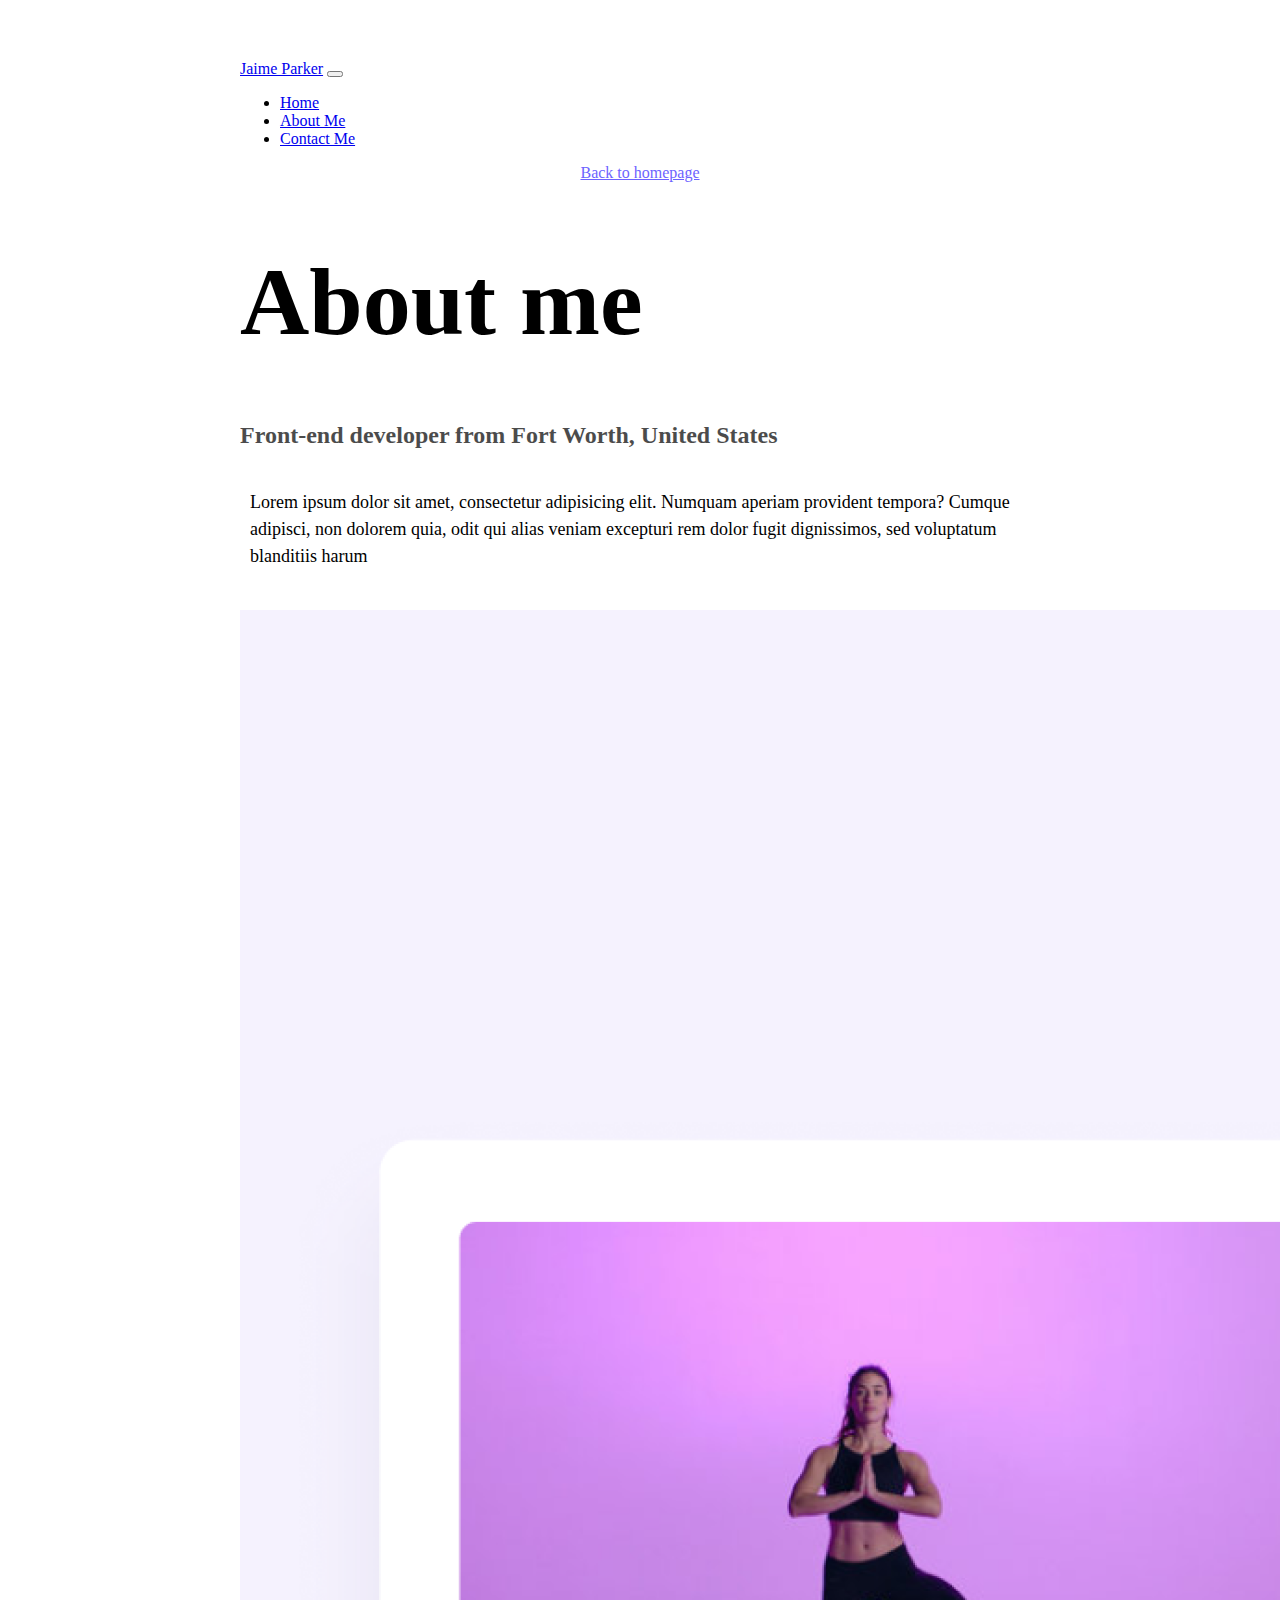
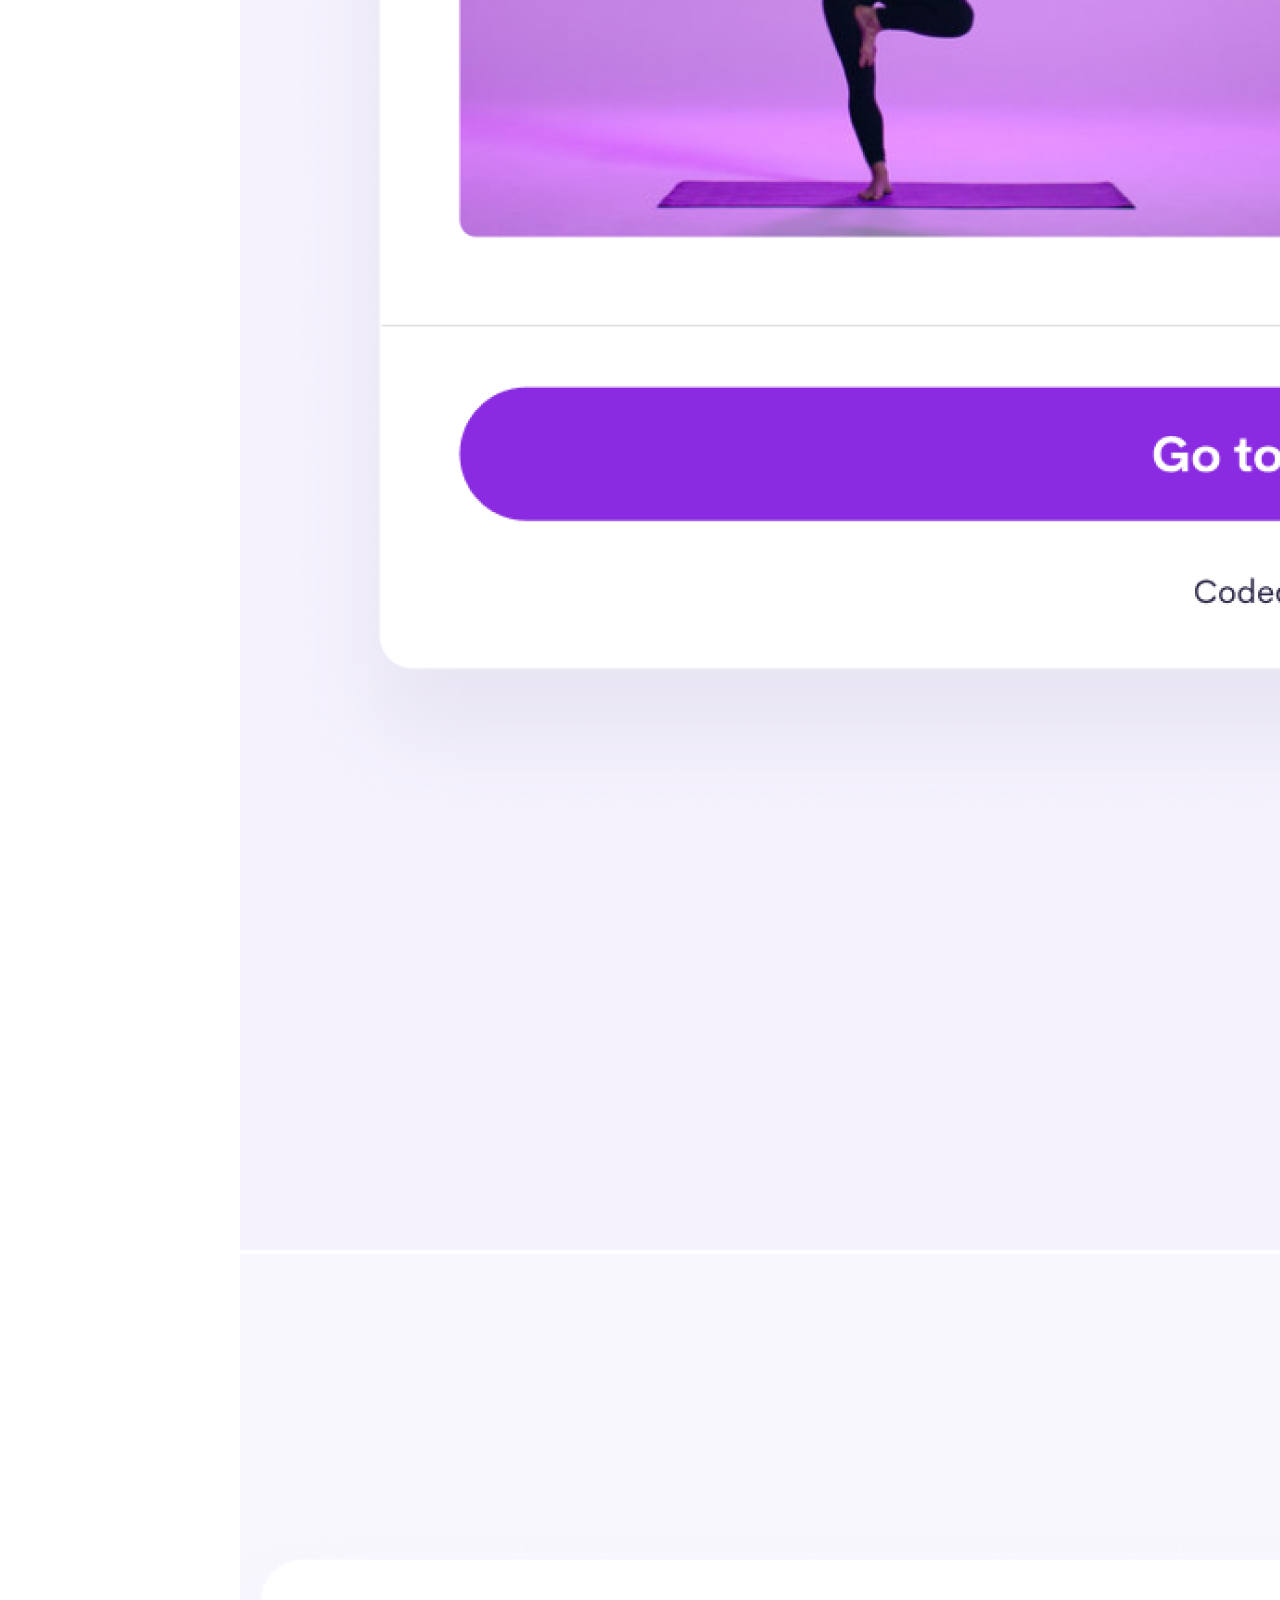
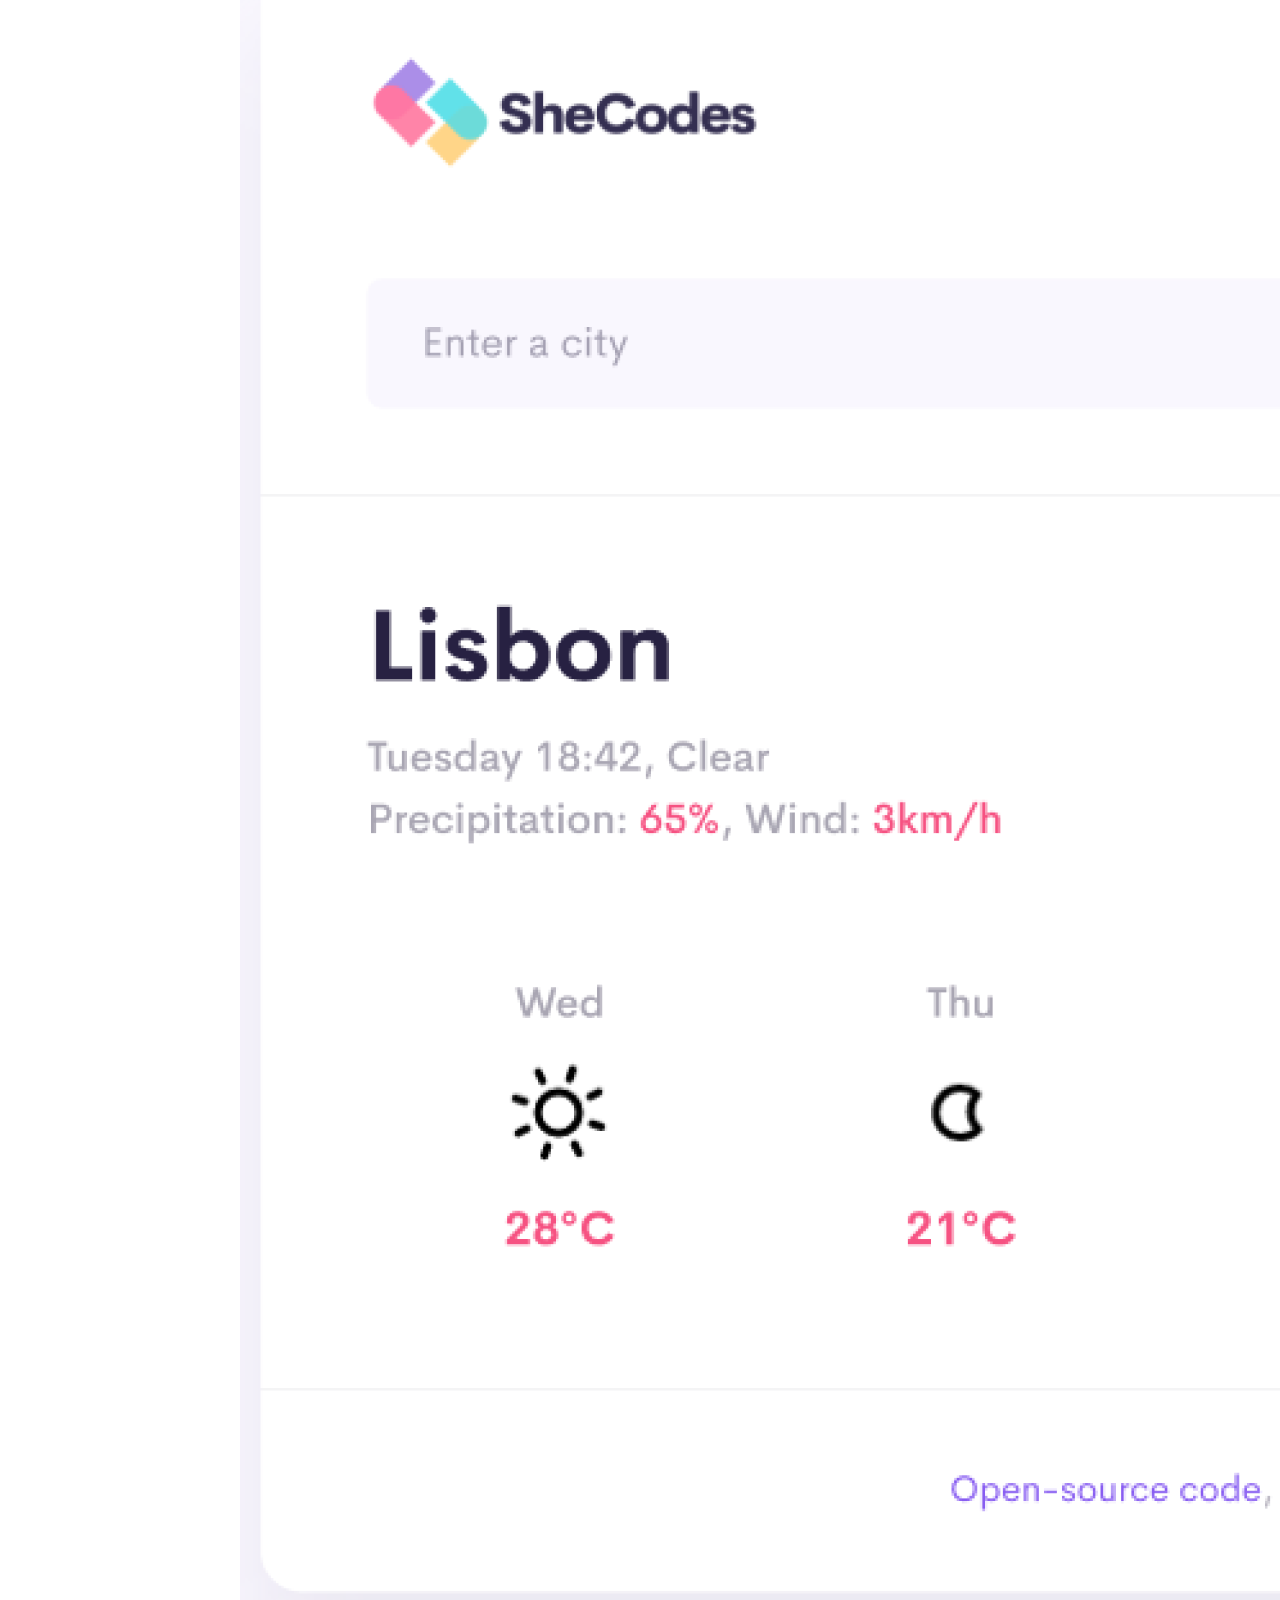
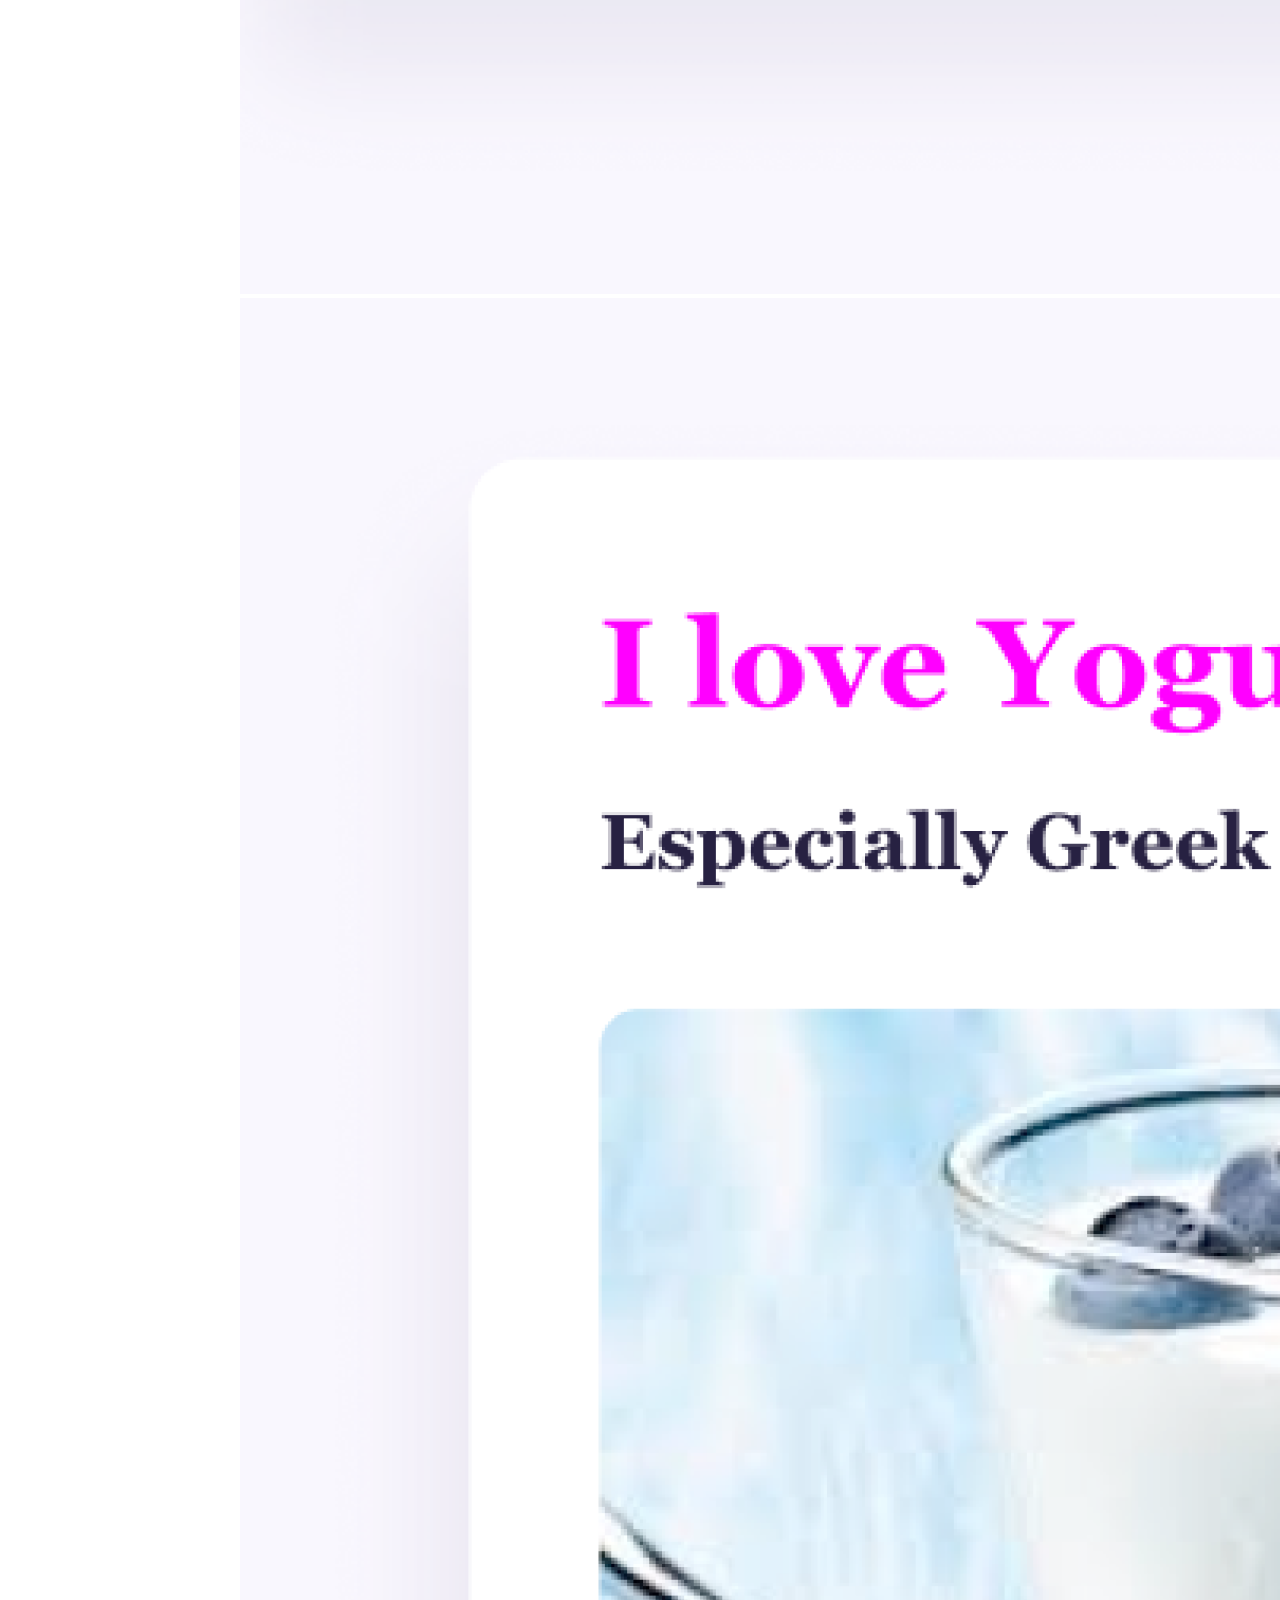
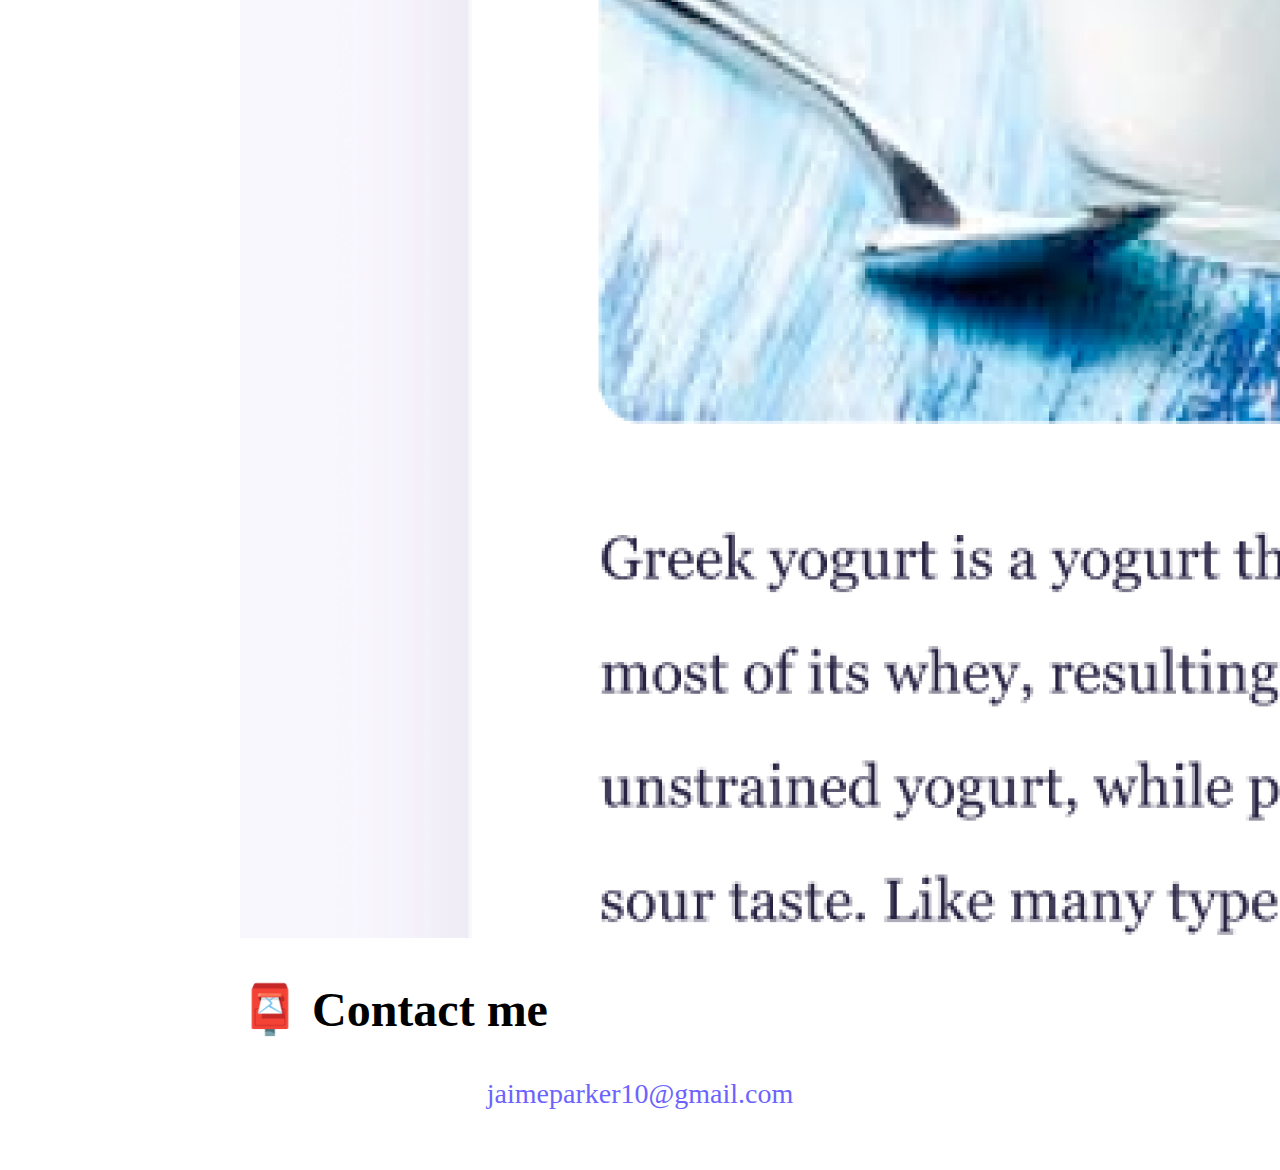
==== about.html @ 935fdfbe "Portfolio Project upload" ====
<!DOCTYPE html>
<html lang="en">
  <head>
    <meta charset="UTF-8" />
    <meta http-equiv="X-UA-Compatible" content="IE=edge" />
    <meta name="viewport" content="width=device-width, initial-scale=1.0" />
    <link
      href="https://cdn.jsdelivr.net/npm/bootstrap@5.0.2/dist/css/bootstrap.min.css"
      rel="stylesheet"
      integrity="sha384-EVSTQN3/azprG1Anm3QDgpJLIm9Nao0Yz1ztcQTwFspd3yD65VohhpuuCOmLASjC"
      crossorigin="anonymous"
    />
    <script
      src="https://cdn.jsdelivr.net/npm/bootstrap@5.0.2/dist/js/bootstrap.bundle.min.js"
      integrity="sha384-MrcW6ZMFYlzcLA8Nl+NtUVF0sA7MsXsP1UyJoMp4YLEuNSfAP+JcXn/tWtIaxVXM"
      crossorigin="anonymous"
    ></script>
    <link rel="stylesheet" href="style.css" />
    <title>About Jaime Parker</title>
  </head>
  <body>
    <nav class="navbar navbar-expand-lg navbar-light bg-light fixed-top">
      <div class="container-fluid">
        <a class="navbar-brand" href="index.html">Jaime Parker</a>
        <button
          class="navbar-toggler"
          type="button"
          data-bs-toggle="collapse"
          data-bs-target="#navbarNav"
          aria-controls="navbarNav"
          aria-expanded="false"
          aria-label="Toggle navigation"
        >
          <span class="navbar-toggler-icon"></span>
        </button>
        <div class="collapse navbar-collapse" id="navbarNav">
          <ul class="navbar-nav">
            <li class="nav-item">
              <a class="nav-link" aria-current="page" href="index.html">Home</a>
            </li>
            <li class="nav-item">
              <a class="nav-link active" href="about.html">About Me</a>
            </li>
            <li class="nav-item">
              <a class="nav-link" href="about.html#contact">Contact Me</a>
            </li>
          </ul>
        </div>
      </div>
    </nav>
    <a href="index.html" class="homepage-link">Back to homepage</a>
    <h1 class="text-center">About me</h1>
    <h3 class="text-center">
      Front-end developer from Fort Worth, United States
    </h3>
    <div class="about-paragraphs text-center">
      <p>
        Lorem ipsum dolor sit amet, consectetur adipisicing elit. Numquam
        aperiam provident tempora? Cumque adipisci, non dolorem quia, odit qui
        alias veniam excepturi rem dolor fugit dignissimos, sed voluptatum
        blanditiis harum
      </p>
    </div>
    <div class="container">
      <div class="row">
        <div class="col-sm-4">
          <img src="images/yoga.png" class="img-fluid p-2 shadow rounded" />
        </div>
        <!--close col-sm-4-->
        <div class="col-sm-4">
          <img src="images/weather.png" class="img-fluid p-2 shadow rounded" />
        </div>
        <!--close col-sm-4-->
        <div class="col-sm-4">
          <img src="images/yogurt.png" class="img-fluid p-2 shadow rounded" />
        </div>
        <!--close col-sm-4-->
      </div>
      <!--close row-->
    </div>
    <!--close container-->

    <div id="contact">
      <h2 class="text-center mt-5">📮 Contact me</h2>
      <a href="mailto:jaimeparker10@gmail.com" class="email-link"
        >jaimeparker10@gmail.com</a
      >
    </div>
    <!--close contact-->
  </body>
</html>
---- style.css ----
:root {
  --primary-color: #6c63ff;
  --secondary-color: #f5f2fe;
  --box-shadow: 0 5px 10px rgba(0, 0, 0, 0.3);
}

body {
  margin: 60px auto;
  max-width: 800px;
}

h1 {
  font-size: 96px;
}

h2 {
  font-size: 48px;
}

h3 {
  font-size: 24px;
  opacity: 0.7;
}

p {
  font-size: 18px;
  line-height: 1.5;
}

.navigation-links {
  display: flex;
  margin-top: 40px;
  justify-content: center;
}

.navigation-links a {
  margin: 20px;
  border-radius: 4px;
  padding: 20px 15px;
  text-decoration: none;
  text-transform: capitalize;
}

.contact-link {
  background: var(--primary-color);
  box-shadow: var(--box-shadow);
  color: white;
}

.about-link {
  color: var(--primary-color);
  border: 1px solid var(--primary-color);
}

.homepage-link {
  color: var(--primary-color);
  text-align: center;
  display: block;
}

.about-paragraphs {
  display: flex;
  margin: 30px 0;
}

.about-paragraphs p {
  margin: 10px;
}

.email-link {
  display: flex;
  justify-content: center;
  color: var(--primary-color);
  font-size: 28px;
  text-decoration: none;
}

.email-link:hover {
  text-decoration: underline;
}

.primary-link {
  background: var(--primary-color);
  box-shadow: var(--box-shadow);
  color: white;
  margin: 20px;
  border-radius: 4px;
  padding: 20px 15px;
  text-decoration: none;
  text-transform: capitalize;
}
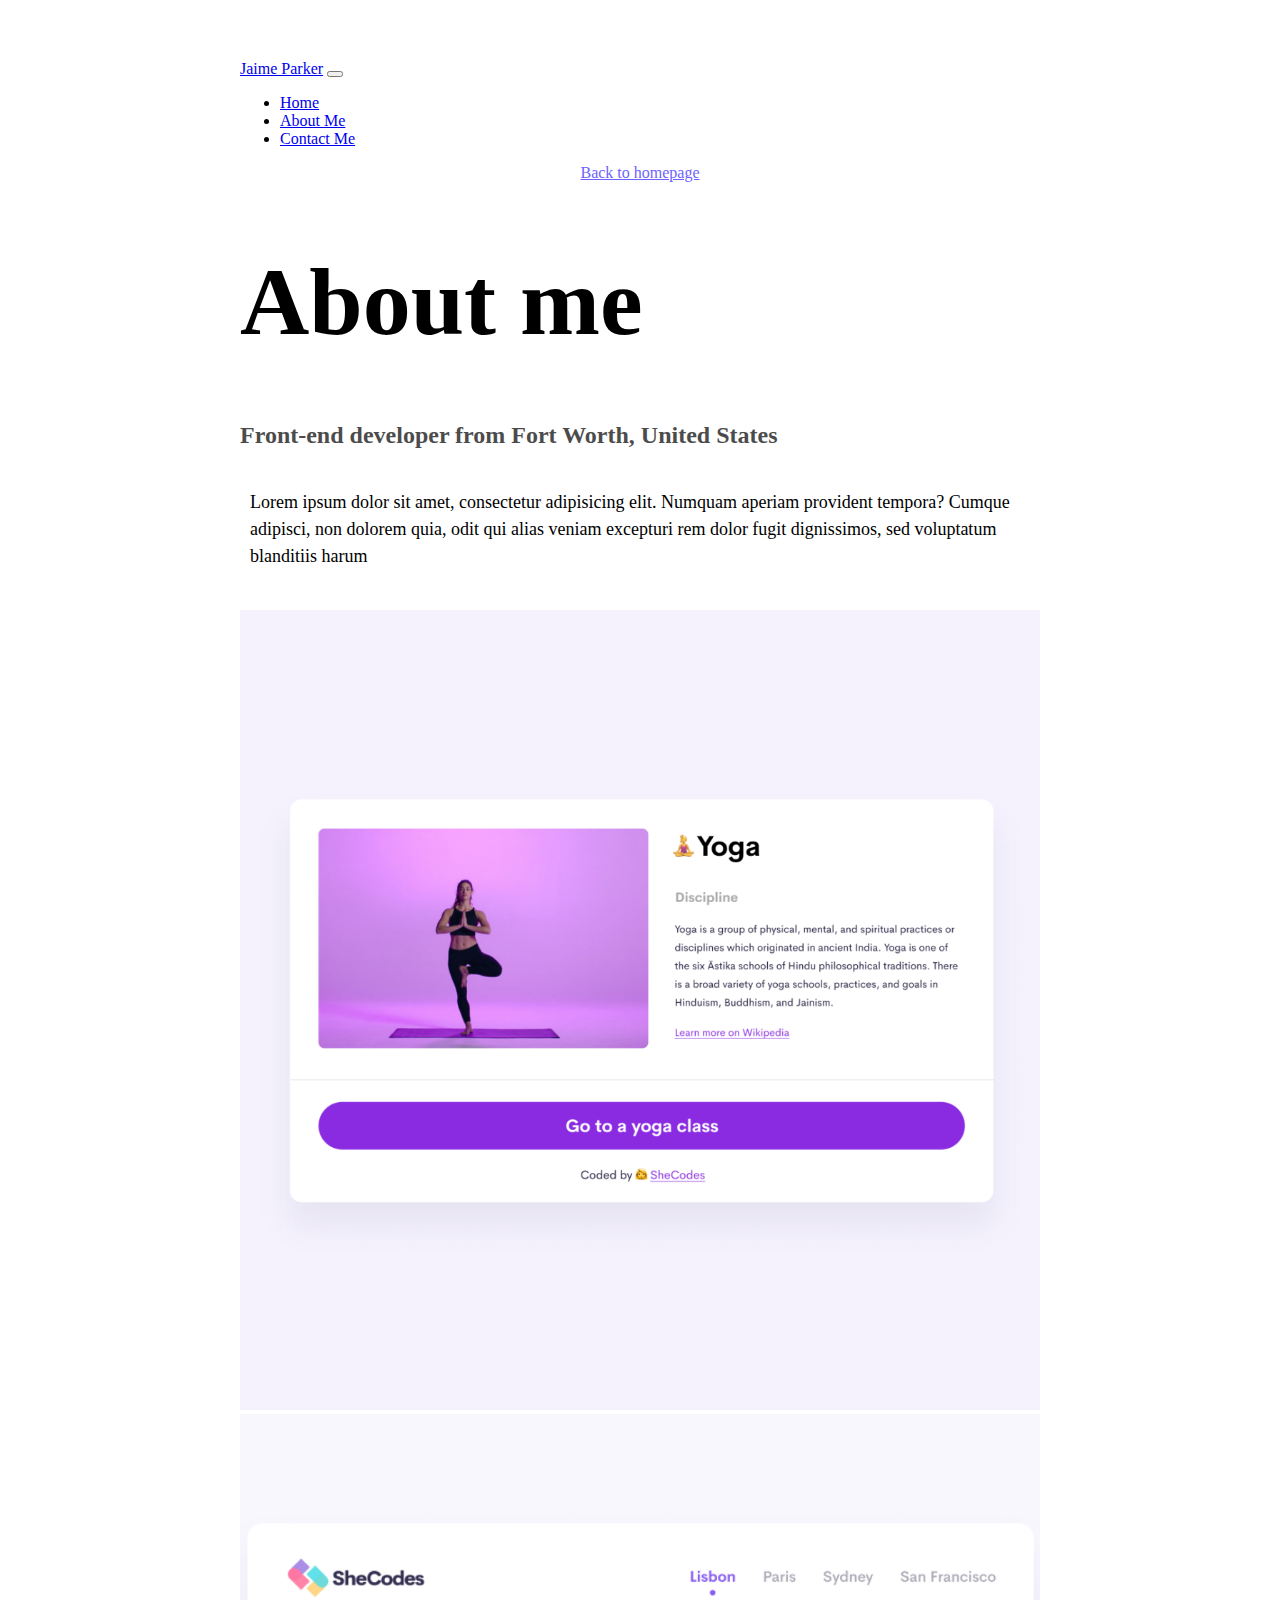
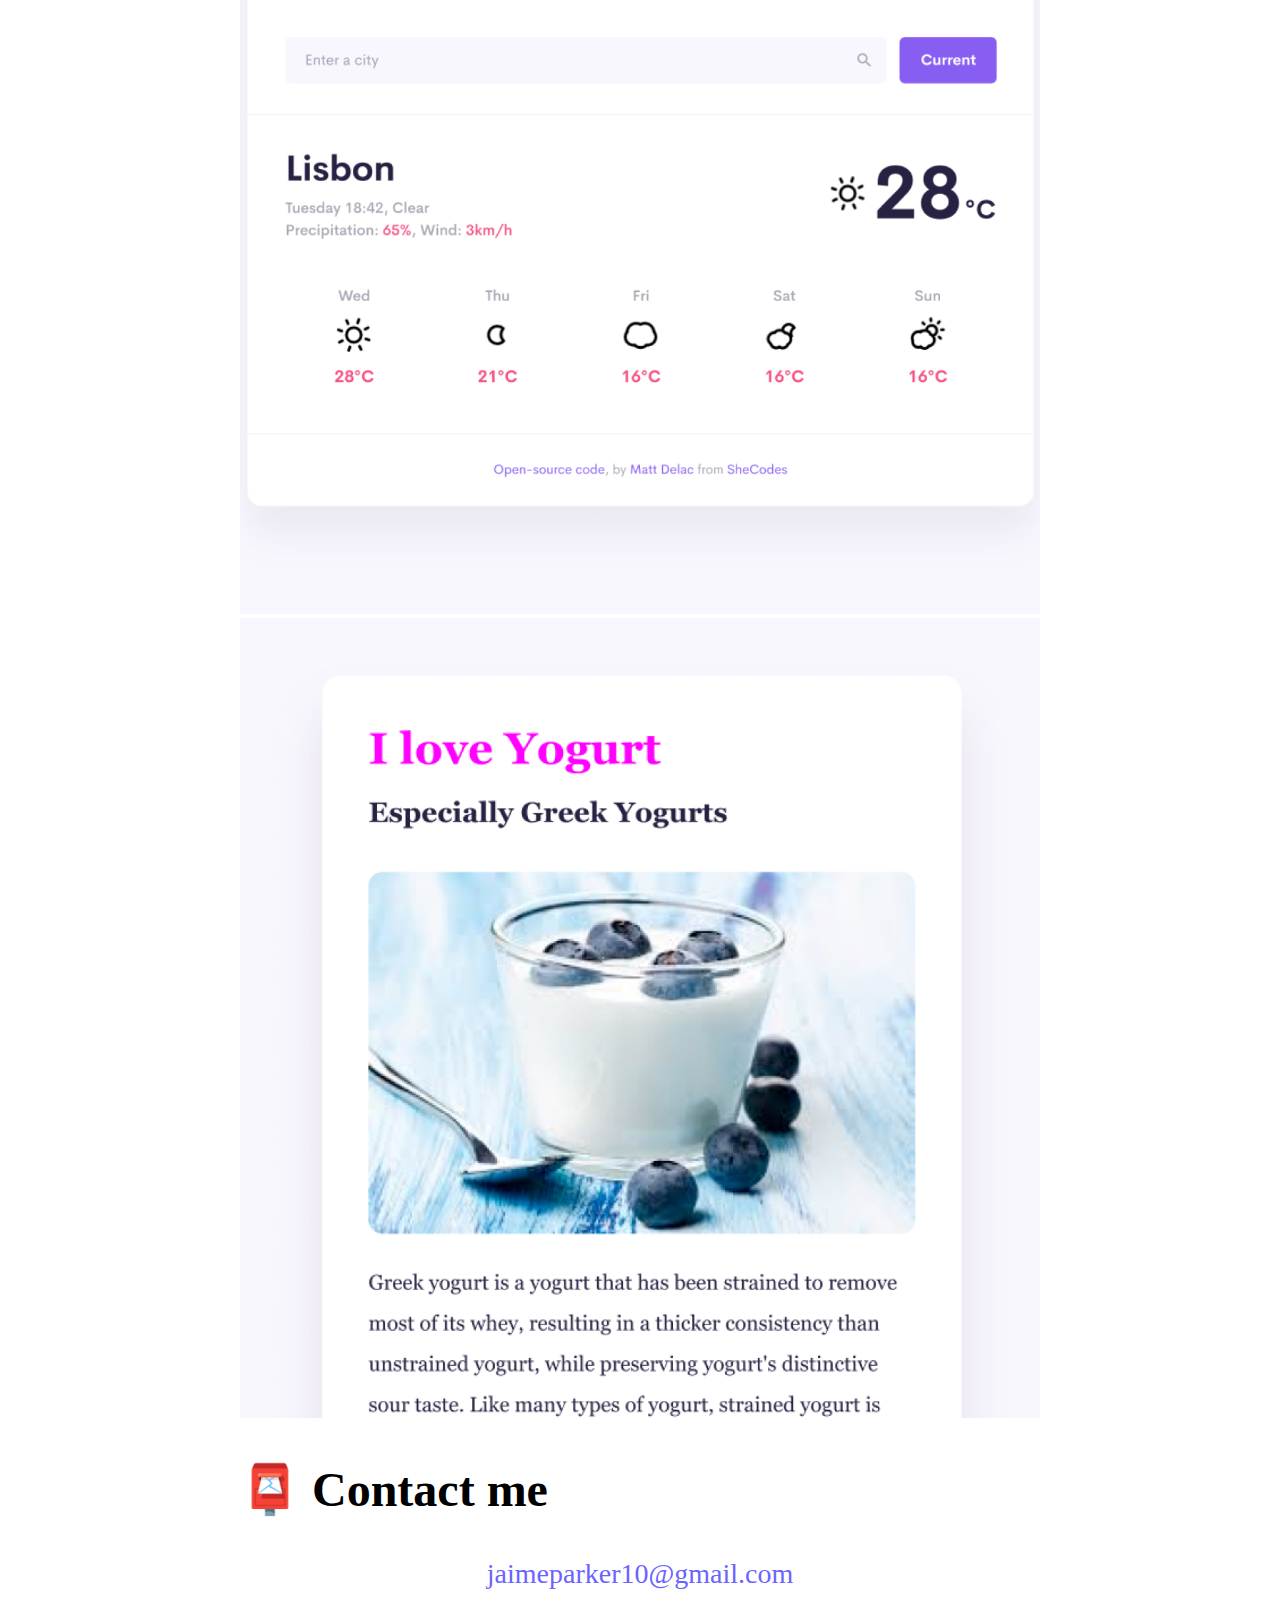
==== commit 57b47edd: "Made responsive and SEO friendly" ====
--- a/about.html
+++ b/about.html
@@ -4,6 +4,10 @@
     <meta charset="UTF-8" />
     <meta http-equiv="X-UA-Compatible" content="IE=edge" />
     <meta name="viewport" content="width=device-width, initial-scale=1.0" />
+    <meta
+      name="description"
+      content="Jaime Parker is a front-end developer based in Fort Worth, TX."
+    />
     <link
       href="https://cdn.jsdelivr.net/npm/bootstrap@5.0.2/dist/css/bootstrap.min.css"
       rel="stylesheet"
@@ -16,7 +20,7 @@
       crossorigin="anonymous"
     ></script>
     <link rel="stylesheet" href="style.css" />
-    <title>About Jaime Parker</title>
+    <title>About Jaime Parker - Front End Developer</title>
   </head>
   <body>
     <nav class="navbar navbar-expand-lg navbar-light bg-light fixed-top">
@@ -48,7 +52,9 @@
         </div>
       </div>
     </nav>
-    <a href="index.html" class="homepage-link">Back to homepage</a>
+    <a href="index.html" title="Return to homepage" class="homepage-link"
+      >Back to homepage</a
+    >
     <h1 class="text-center">About me</h1>
     <h3 class="text-center">
       Front-end developer from Fort Worth, United States
@@ -64,15 +70,27 @@
     <div class="container">
       <div class="row">
         <div class="col-sm-4">
-          <img src="images/yoga.png" class="img-fluid p-2 shadow rounded" />
+          <img
+            src="images/yoga.png"
+            alt="yoga project"
+            class="img-fluid p-2 shadow rounded"
+          />
         </div>
         <!--close col-sm-4-->
         <div class="col-sm-4">
-          <img src="images/weather.png" class="img-fluid p-2 shadow rounded" />
+          <img
+            src="images/weather.png"
+            alt="weather project"
+            class="img-fluid p-2 shadow rounded"
+          />
         </div>
         <!--close col-sm-4-->
         <div class="col-sm-4">
-          <img src="images/yogurt.png" class="img-fluid p-2 shadow rounded" />
+          <img
+            src="images/yogurt.png"
+            alt="yogurt project"
+            class="img-fluid p-2 shadow rounded"
+          />
         </div>
         <!--close col-sm-4-->
       </div>
@@ -82,7 +100,10 @@
 
     <div id="contact">
       <h2 class="text-center mt-5">📮 Contact me</h2>
-      <a href="mailto:jaimeparker10@gmail.com" class="email-link"
+      <a
+        href="mailto:jaimeparker10@gmail.com"
+        title="Jaime Parker's email"
+        class="email-link"
         >jaimeparker10@gmail.com</a
       >
     </div>
--- a/style.css
+++ b/style.css
@@ -89,3 +89,47 @@
   text-decoration: none;
   text-transform: capitalize;
 }
+
+.img-fluid {
+  max-width: 100%;
+  height: auto;
+}
+
+@media (max-width: 600px) {
+  .homepage-image {
+    display: none;
+  }
+}
+
+@media (max-width: 600px) {
+  h2 {
+    font-size: 24px;
+    text-align: center;
+  }
+}
+
+@media (max-width: 600px) {
+  h1 {
+    font-size: 50px;
+  }
+}
+
+@media (max-width: 600px) {
+  h3 {
+    font-size: 24px;
+  }
+}
+
+@media (max-width: 600px) {
+  p {
+    text-align: center;
+  }
+}
+
+@media (max-width: 600px) {
+  .project-link {
+    display: block;
+    text-align: center;
+    margin: 0 20px;
+  }
+}
